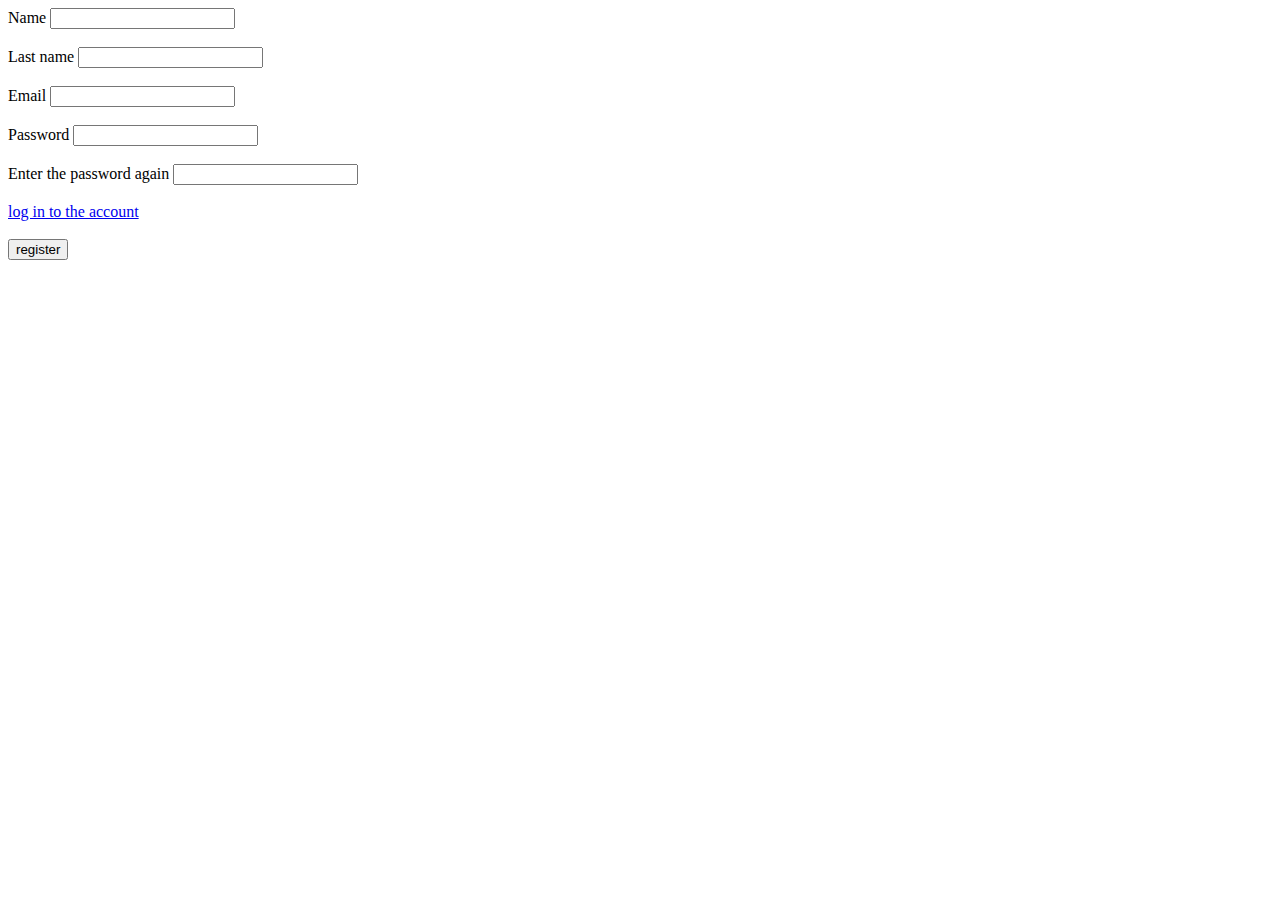
==== lab1/lab.html @ 8b4e8d1c "Add files via upload" ====
<!DOCTYPE html>
<html lang="en">
<head>
    <meta charset="UTF-8">
    <meta name="viewport" content="width=device-width, initial-scale=1.0">
    <title>Registration</title>
</head>
<body>
 <form action="" method="">
    <label for="name">Name</label>
    <input required id="name" type="text" name ="name">

    <br>
    <br>

    <label for="last name">Last name</label>
    <input id="last name" type="text" name ="last name">

    <br>
    <br>

    <label for="email">Email</label>
    <input required id="email" type="email" name ="email">

    <br>
    <br>

    <label for="password">Password</label>
    <input required id="password" type="password" name ="password">

    <br>
    <br>

    <label for="password">Enter the password again</label>
    <input required id="password" type="password" name ="password">

    <br>
    <br>

    <a href = "/exit">log in to the account</a>

    <br>
    <br>

    <input type="submit" value="register">
 </form>

</body>
</html>
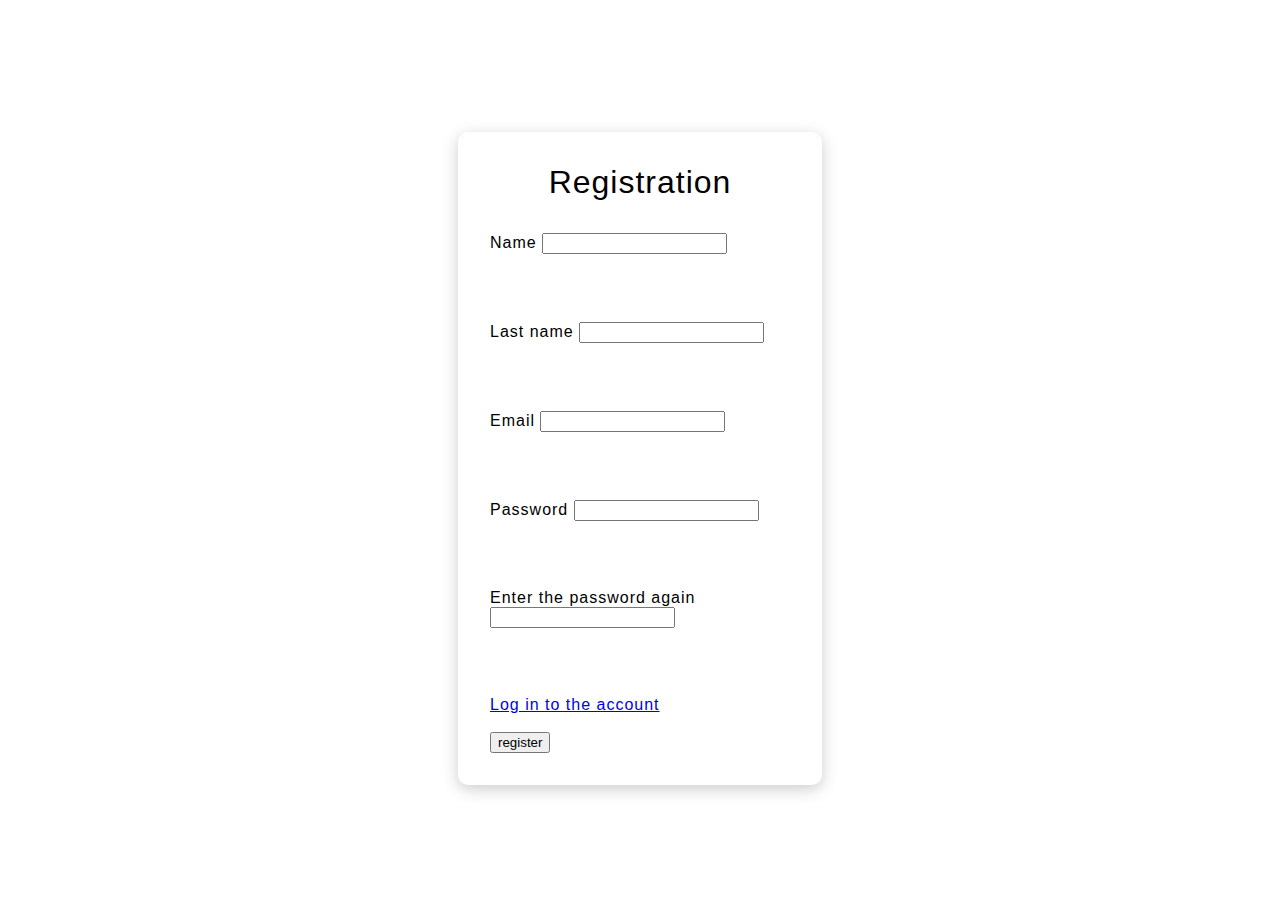
==== commit ef0a30b4: "lab1/lab.css" ====
--- a/lab1/lab.html
+++ b/lab1/lab.html
@@ -1,49 +1,66 @@
 <!DOCTYPE html>
 <html lang="en">
+
 <head>
     <meta charset="UTF-8">
     <meta name="viewport" content="width=device-width, initial-scale=1.0">
-    <title>Registration</title>
+    <link rel="stylesheet" href="lab.css">
+    <title>Form registration</title>
 </head>
+
 <body>
- <form action="" method="">
-    <label for="name">Name</label>
-    <input required id="name" type="text" name ="name">
 
-    <br>
-    <br>
+    <form action="" class="form">
 
-    <label for="last name">Last name</label>
-    <input id="last name" type="text" name ="last name">
+        <h1 class="form__title">Registration</h1>
+        <div class="form__group">
+        <label for="name">Name</label>
+        <input required id="name" type="text" name="name">
+        </div>
 
-    <br>
-    <br>
+        <br>
+        <br>
 
-    <label for="email">Email</label>
-    <input required id="email" type="email" name ="email">
+        <div class="form__group">
+        <label for="last name">Last name</label>
+        <input id="last name" type="text" name="last name">
+        </div>
 
-    <br>
-    <br>
+        <br>
+        <br>
 
-    <label for="password">Password</label>
-    <input required id="password" type="password" name ="password">
+        <div class="form__group">
+        <label for="email">Email</label>
+        <input required id="email" type="email" name="email">
+        </div>
 
-    <br>
-    <br>
+        <br>
+        <br>
 
-    <label for="password">Enter the password again</label>
-    <input required id="password" type="password" name ="password">
+        <div class="form__group">
+        <label for="password">Password</label>
+        <input required id="password" type="password" name="password">
+        </div>
 
-    <br>
-    <br>
+        <br>
+        <br>
 
-    <a href = "/exit">log in to the account</a>
+        <div class="form__group">
+        <label for="password">Enter the password again</label>
+        <input required id="password" type="password" name="password">
+        </div>
 
-    <br>
-    <br>
+        <br>
+        <br>
 
-    <input type="submit" value="register">
- </form>
+        <a href="/exit">Log in to the account</a>
+
+        <br>
+        <br>
+
+        <input type="submit" value="register">
+    </form>
 
 </body>
+
 </html>--- a/lab1/lab.css
+++ b/lab1/lab.css
@@ -0,0 +1,104 @@
+ body { /*розташуємо форму по центрі */
+    display: flex;
+    justify-content: center;
+    align-items: center;
+    height: 100vh;
+}
+.form { /*робимо межі форми*/
+    width: 300px; /*ширина*/
+    padding: 32px;
+    border-radius: 10px; /*закруглені краї*/
+    box-shadow: 0 4px 16px #ccc; /*тіні*/
+    font-family: sans-serif; /*шрифт без засічок*/
+    letter-spacing: 1px; /*відстань між літерами*/
+}
+
+.form__input,
+.form__button{ /*додаємо стилі для полів ввода та кнопки*/
+    font-family: sans-serif; /*шрифт без засічок*/
+    letter-spacing: 1px; /*відстань між літерами*/ 
+    font-size: 16px;
+}
+
+ .form__title {  /*оформляємо заголовок*/
+    text-align: center; /*центр по горизонатлі*/
+    margin: 0 0 32px 0;
+    font-weight: normal; /*приберемо жирність*/
+}
+
+.form__group { /*оформляємо группи*/
+    position: relative; /*відносне позиціювання*/
+    margin-bottom: 32px;
+}
+
+.form__label { /*оформляємо підсказки*/
+    position:absolute; /*абсолютне позиціювання*/
+    top: 0;
+    z-index: -1; /*підсказки будуть знаходитися під полем ввода*/
+    color:darkred;
+    transition: 0.3s;
+}
+
+.form__input{ /*оформляємо поля ввода*/
+    width: 100%; /*ширина*/
+    padding: 0 0 10px 0;
+    border: none;
+    border-bottom:1px solid #e0e0e0 ;
+    background-color: transparent; /*колір фону*/
+    outline: none;
+    transition: 0.3s; /*час переходу*/
+}
+
+.form__input:focus{ /*нижня границя поля ввода*/
+    border-bottom: 1px solid #1a73a8;
+}
+
+.form__a { /*оформляємо кнопку*/
+    padding: 10px 20px;
+    border: none;
+    border-radius: 5px;
+    color: #ccc;
+    background-color: #0071f0;
+    outline: none;
+    cursor: pointer;
+    transition: 0,3s;
+}
+
+
+
+
+
+
+
+
+
+
+
+
+
+
+
+
+
+
+
+
+
+
+
+
+
+
+
+
+
+
+
+
+
+
+
+
+
+
+
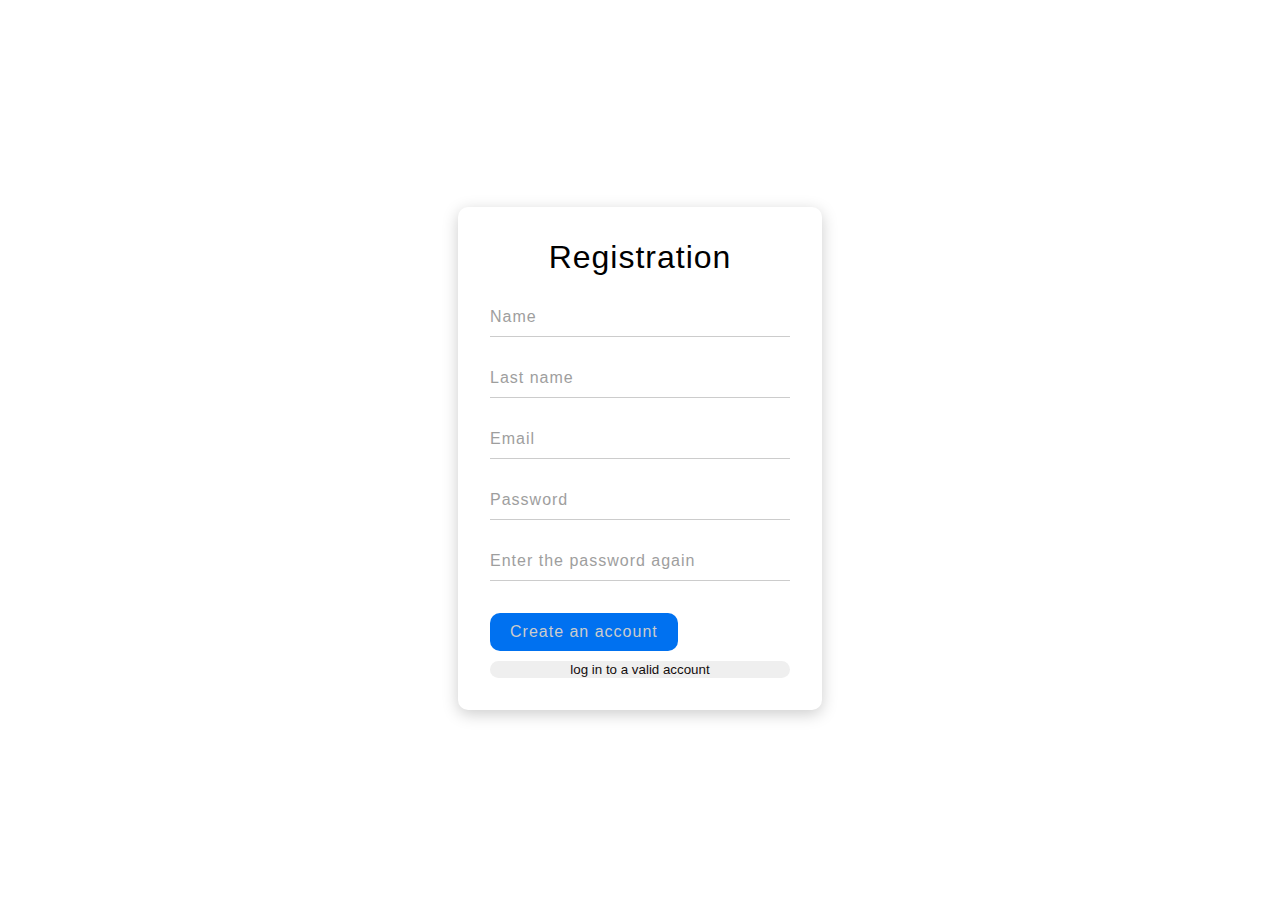
==== commit 6e8caf1b: "lab.css" ====
--- a/lab1/lab.html
+++ b/lab1/lab.html
@@ -13,52 +13,35 @@
     <form action="" class="form">
 
         <h1 class="form__title">Registration</h1>
+
         <div class="form__group">
-        <label for="name">Name</label>
-        <input required id="name" type="text" name="name">
+        <label class="form__label" for="name">Name</label>
+        <input class="form__input" placeholder="" id="name" type="text" name="name">
         </div>
 
-        <br>
-        <br>
+        <div class="form__group">
+        <label class="form__label" for="last name">Last name</label>
+        <input class="form__input" placeholder="" id="last name" type="text" name="last name">
+        </div>
 
         <div class="form__group">
-        <label for="last name">Last name</label>
-        <input id="last name" type="text" name="last name">
+        <label class="form__label" for="email">Email</label>
+        <input class="form__input" placeholder="" required id="email" type="email" name="email">
         </div>
 
-        <br>
-        <br>
+        <div class="form__group">
+        <label class="form__label" for="password">Password</label>
+        <input class="form__input" placeholder="" required id="password" type="password" name="password">
+        </div>
 
         <div class="form__group">
-        <label for="email">Email</label>
-        <input required id="email" type="email" name="email">
+        <label class="form__label" for="password">Enter the password again</label>
+        <input class="form__input" placeholder="" required id="password" type="password" name="password">
         </div>
 
-        <br>
-        <br>
-
-        <div class="form__group">
-        <label for="password">Password</label>
-        <input required id="password" type="password" name="password">
-        </div>
-
-        <br>
-        <br>
-
-        <div class="form__group">
-        <label for="password">Enter the password again</label>
-        <input required id="password" type="password" name="password">
-        </div>
-
-        <br>
-        <br>
-
-        <a href="/exit">Log in to the account</a>
-
-        <br>
-        <br>
-
-        <input type="submit" value="register">
+        <button class="form__button" type="submit" href="/account" >Create an account</button>
+        
+        <button class='form__login-button' type="button" href="/account">log in to a valid account</button>
     </form>
 
 </body>
--- a/lab1/lab.css
+++ b/lab1/lab.css
@@ -10,7 +10,7 @@
     border-radius: 10px; /*закруглені краї*/
     box-shadow: 0 4px 16px #ccc; /*тіні*/
     font-family: sans-serif; /*шрифт без засічок*/
-    letter-spacing: 1px; /*відстань між літерами*/
+    letter-spacing: 1px;
 }
 
 .form__input,
@@ -35,7 +35,7 @@
     position:absolute; /*абсолютне позиціювання*/
     top: 0;
     z-index: -1; /*підсказки будуть знаходитися під полем ввода*/
-    color:darkred;
+    color: #9e9e9e;
     transition: 0.3s;
 }
 
@@ -43,7 +43,7 @@
     width: 100%; /*ширина*/
     padding: 0 0 10px 0;
     border: none;
-    border-bottom:1px solid #e0e0e0 ;
+    border-bottom:1px solid #ccc ;
     background-color: transparent; /*колір фону*/
     outline: none;
     transition: 0.3s; /*час переходу*/
@@ -53,15 +53,46 @@
     border-bottom: 1px solid #1a73a8;
 }
 
-.form__a { /*оформляємо кнопку*/
+.form__button { /*оформляємо кнопку*/
     padding: 10px 20px;
     border: none;
-    border-radius: 5px;
+    border-radius: 10px;
     color: #ccc;
     background-color: #0071f0;
     outline: none;
     cursor: pointer;
-    transition: 0,3s;
+    transition: 0.3s;
+}
+
+.form__button:focus, /*фокус кнопки*/
+.form__button:hover {
+    background-color: rgb(4, 0, 240); /*змінюємо колір коли кнопка в фокусі*/
+}
+
+.form__login-button{
+    width: 100%;
+    padding: 5x 5px ;
+    border: 2px;
+    border-radius: 10px;
+    margin-top: 10px;
+    color: #130d0d;
+    background-color: none;
+    outline: none;
+    cursor: pointer;
+    transition: 0.3s;
+}
+
+.form__login-button:focus, /*фокус кнопки*/
+.form__login-button:hover{
+    background-color:#1a73a8; /*змінюємо колір коли кнопка в фокусі*/
+    color: #e0e0e0;
+}
+
+.form__input:focus ~ .form__label /*оформлюємо полі ввода*/
+.form__input:not(:placeholder-shown) ~ .form__label {
+    top: -18px;
+    font-size: 12px; /*розмір шрифта*/
+    color: #e0e0e0; 
 }
 
 
@@ -102,3 +133,4 @@
 
 
 
+
